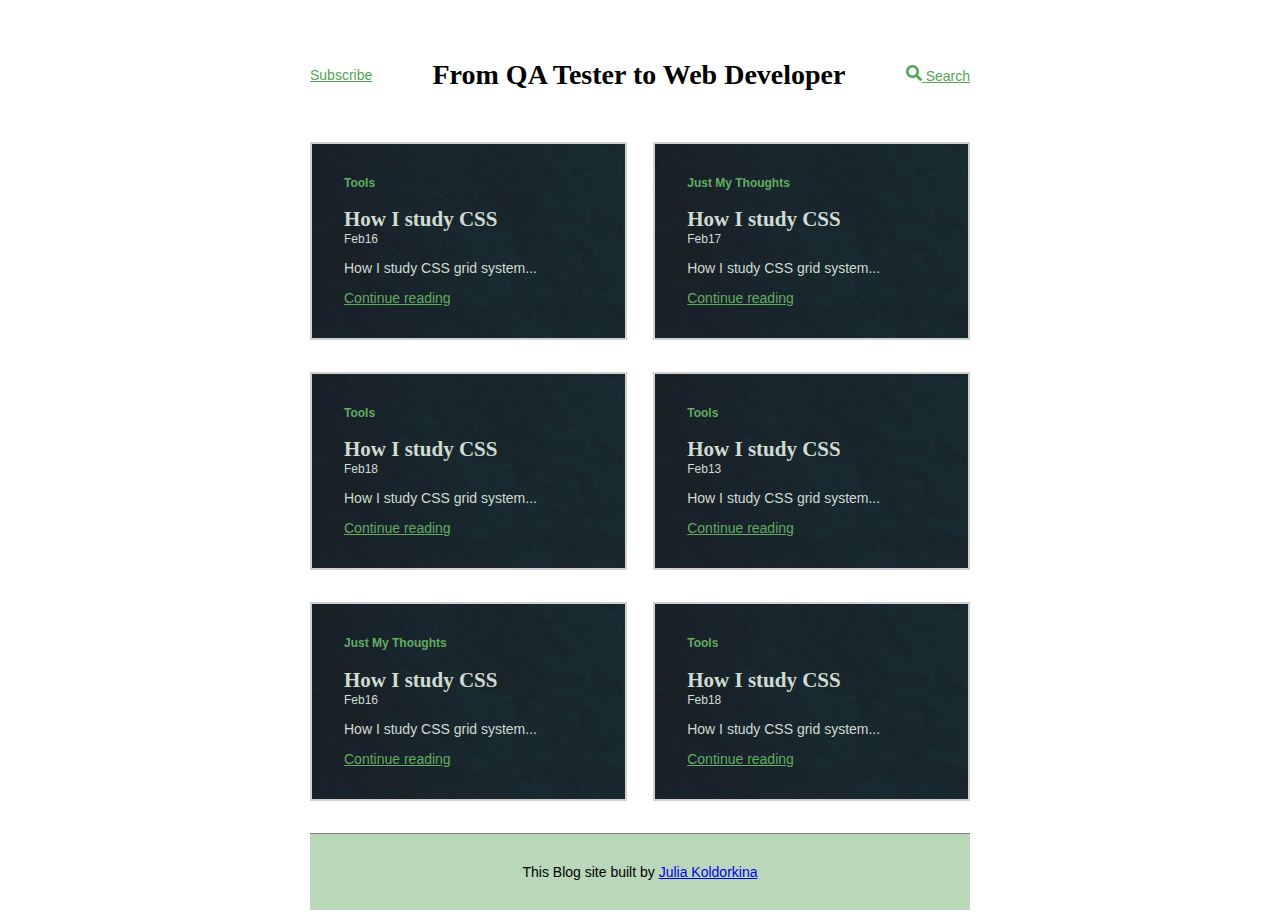
==== index.html @ 3016c1f3 "First commit" ====
<!DOCTYPE html>
<html lang="en">
<head>
    <meta charset="UTF-8">
    <meta name="viewport" content="width=device-width, initial-scale=1.0">
    <meta http-equiv="X-UA-Compatible" content="ie=edge">
    <title>My Pesonal Blog</title>
    <link rel="stylesheet" type="text/css" href="css/style.css">
</head>
<body>
    <div class="container">
        <header class="navbar">
            <a class="navbar__subscribe" href="subscribe.html">Subscribe</a>
            <h1 class="navbar__title">From QA Tester to Web Developer</h1>
            <a class="navbar-search" href="#">
                <svg class="icon--search" aria-hidden="true" focusable="false" data-prefix="fas" data-icon="search" class="svg-inline--fa fa-search fa-w-16" role="img" xmlns="http://www.w3.org/2000/svg" viewBox="0 0 512 512"><path fill="currentColor" d="M505 442.7L405.3 343c-4.5-4.5-10.6-7-17-7H372c27.6-35.3 44-79.7 44-128C416 93.1 322.9 0 208 0S0 93.1 0 208s93.1 208 208 208c48.3 0 92.7-16.4 128-44v16.3c0 6.4 2.5 12.5 7 17l99.7 99.7c9.4 9.4 24.6 9.4 33.9 0l28.3-28.3c9.4-9.4 9.4-24.6.1-34zM208 336c-70.7 0-128-57.2-128-128 0-70.7 57.2-128 128-128 70.7 0 128 57.2 128 128 0 70.7-57.2 128-128 128z"></path></svg>
                <span class="navbar-search-text">Search</span>
            </a>

        </header>
        <main class="post_list">
            <article class="post post--world">
                <header class="post__header">
                    <h3 class="post__tag">Tools</h3>
                    <h2 class="post__title">How I study CSS</h2>
                    <p class="post__date">Feb16</p>
                    <p class="post__summary">
                        How I study CSS grid system...
                    </p>
                </header>
                <a class="post__link" href="post.html">Continue reading</a> 
            </article>

            <article class="post post--world">
                <header class="post__header">
                    <h3 class="post__tag">Just My Thoughts</h3>
                    <h2 class="post__title">How I study CSS</h2>
                    <p class="post__date">Feb17</p>
                    <p class="post__summary">
                        How I study CSS grid system...
                    </p>
                </header>
                <a class="post__link" href="post.html">Continue reading</a> 
            </article>

            <article class="post post--world">
                <header class="post__header">
                    <h3 class="post__tag">Tools</h3>
                    <h2 class="post__title">How I study CSS</h2>
                    <p class="post__date">Feb18</p>
                    <p class="post__summary">
                        How I study CSS grid system...
                    </p>
                </header>
                <a class="post__link" href="post.html">Continue reading</a> 
            </article>

            <article class="post post--world">
                <header class="post__header">
                    <h3 class="post__tag">Tools</h3>
                    <h2 class="post__title">How I study CSS</h2>
                    <p class="post__date">Feb13</p>
                    <p class="post__summary">
                        How I study CSS grid system...
                    </p>
                </header>
                <a class="post__link" href="post.html">Continue reading</a> 
            </article>

            <article class="post post--world">
                <header class="post__header">
                    <h3 class="post__tag">Just My Thoughts</h3>
                    <h2 class="post__title">How I study CSS</h2>
                    <p class="post__date">Feb16</p>
                    <p class="post__summary">
                        How I study CSS grid system...
                    </p>
                </header>
                <a class="post__link" href="post.html">Continue reading</a> 
            </article>

            <article class="post post--world">
                <header class="post__header">
                    <h3 class="post__tag">Tools</h3>
                    <h2 class="post__title">How I study CSS</h2>
                    <p class="post__date">Feb18</p>
                    <p class="post__summary">
                        How I study CSS grid system...
                    </p>
                </header>
                <a class="post__link" href="post.html">Continue reading</a> 
            </article>
        </main>
        <footer class="footer">
            <p>
                This Blog site built by <a href="http://linkedin.com/in/julia-koldorkina" target="_blank">Julia Koldorkina</a>
            </p>
            
        </footer>
    </div>
</body>
</html>
---- css/style.css ----
* {
    box-sizing: border-box;
}

body {
    font-family: sans-serif;
    font-size: 14px;    
}

.container {
    max-width: 660px;
    margin: 0 auto;

}

.navbar {
    display: flex;
    justify-content: space-between;
    align-items: center;
    padding: 2rem 0;
}


.navbar__title {
    font-family: serif;
}

.navbar a {
    color: rgb(81, 164, 81);
}

.icon--search {
    width: 1rem;
    height: 1rem;
}

.post_list {
    display: flex;
    flex-wrap: wrap;
    width: 100%;
    justify-content: space-between;
}

.post_list .post {
    width: 48%;
}

.post {
    border: 2px solid #cccccc;
    padding: 2rem;
    display: flex;
    flex-direction: column;
    justify-content: space-between;
    margin-bottom: 2rem;
    color: rgb(203, 216, 206);
    background-image: url(../images/card-background.jpg);
    opacity: 0.9;
}


.post--world .post__tag {
    color: rgb(81, 164, 81);
}

.post__tag {
    margin-top: 0;
    font-size: .75rem;
    color: grey;
}

.post__link {
    color: rgb(81, 164, 81);

}

.post__title {
    font-family: serif;
    margin-bottom: 0;
}

.post__date {
    font-size: .75rem;
    margin-top: 0;
}


.footer {
    background-color: rgb(186, 215, 186);
    padding: 1rem;
    text-align: center;
    border-top: 1px solid grey;
}
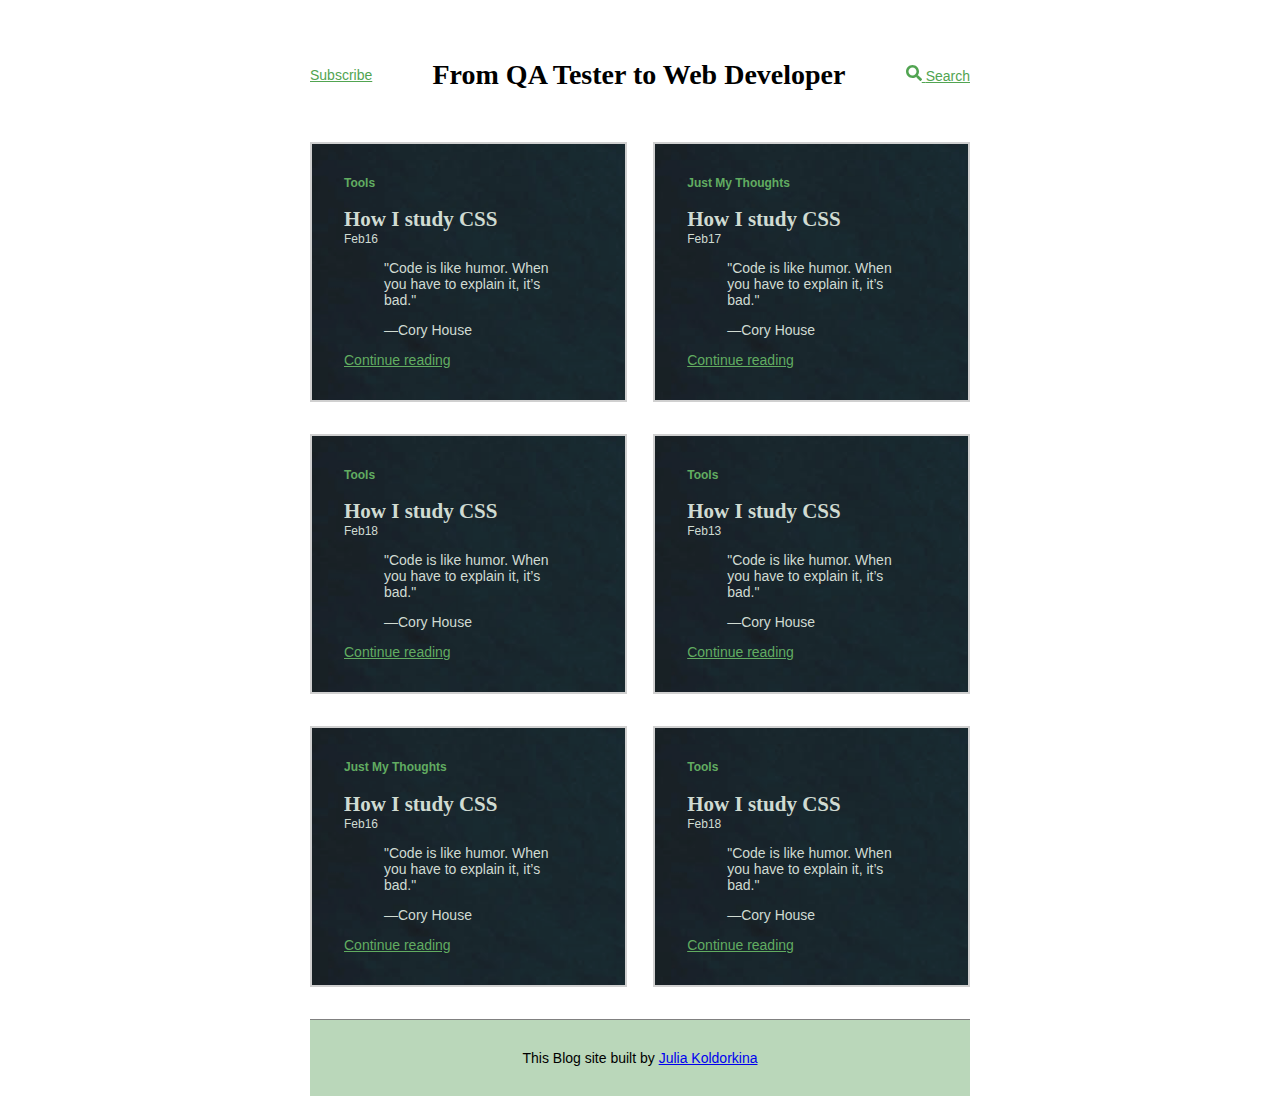
==== commit 4e343b73: "FB icon added and image caption is implemented" ====
--- a/index.html
+++ b/index.html
@@ -25,7 +25,10 @@
                     <h2 class="post__title">How I study CSS</h2>
                     <p class="post__date">Feb16</p>
                     <p class="post__summary">
-                        How I study CSS grid system...
+                        <blockquote cite="https://www.bitnative.com/">
+                            <p>"Code is like humor. When you have to explain it, it’s bad."</p>
+                            <footer>—Cory House</footer>
+                        </blockquote>
                     </p>
                 </header>
                 <a class="post__link" href="post.html">Continue reading</a> 
@@ -37,7 +40,10 @@
                     <h2 class="post__title">How I study CSS</h2>
                     <p class="post__date">Feb17</p>
                     <p class="post__summary">
-                        How I study CSS grid system...
+                        <blockquote cite="https://www.bitnative.com/">
+                            <p>"Code is like humor. When you have to explain it, it’s bad."</p>
+                            <footer>—Cory House</footer>
+                        </blockquote>
                     </p>
                 </header>
                 <a class="post__link" href="post.html">Continue reading</a> 
@@ -49,7 +55,10 @@
                     <h2 class="post__title">How I study CSS</h2>
                     <p class="post__date">Feb18</p>
                     <p class="post__summary">
-                        How I study CSS grid system...
+                        <blockquote cite="https://www.bitnative.com/">
+                            <p>"Code is like humor. When you have to explain it, it’s bad."</p>
+                            <footer>—Cory House</footer>
+                        </blockquote>
                     </p>
                 </header>
                 <a class="post__link" href="post.html">Continue reading</a> 
@@ -61,7 +70,10 @@
                     <h2 class="post__title">How I study CSS</h2>
                     <p class="post__date">Feb13</p>
                     <p class="post__summary">
-                        How I study CSS grid system...
+                        <blockquote cite="https://www.bitnative.com/">
+                            <p>"Code is like humor. When you have to explain it, it’s bad."</p>
+                            <footer>—Cory House</footer>
+                        </blockquote>
                     </p>
                 </header>
                 <a class="post__link" href="post.html">Continue reading</a> 
@@ -73,7 +85,10 @@
                     <h2 class="post__title">How I study CSS</h2>
                     <p class="post__date">Feb16</p>
                     <p class="post__summary">
-                        How I study CSS grid system...
+                        <blockquote cite="https://www.bitnative.com/">
+                            <p>"Code is like humor. When you have to explain it, it’s bad."</p>
+                            <footer>—Cory House</footer>
+                        </blockquote>
                     </p>
                 </header>
                 <a class="post__link" href="post.html">Continue reading</a> 
@@ -85,7 +100,10 @@
                     <h2 class="post__title">How I study CSS</h2>
                     <p class="post__date">Feb18</p>
                     <p class="post__summary">
-                        How I study CSS grid system...
+                        <blockquote cite="https://www.bitnative.com/">
+                            <p>"Code is like humor. When you have to explain it, it’s bad."</p>
+                            <footer>—Cory House</footer>
+                        </blockquote>
                     </p>
                 </header>
                 <a class="post__link" href="post.html">Continue reading</a> 
--- a/css/style.css
+++ b/css/style.css
@@ -1,3 +1,5 @@
+@import url("post-decoration.css");
+
 * {
     box-sizing: border-box;
 }
@@ -45,45 +47,6 @@
     width: 48%;
 }
 
-.post {
-    border: 2px solid #cccccc;
-    padding: 2rem;
-    display: flex;
-    flex-direction: column;
-    justify-content: space-between;
-    margin-bottom: 2rem;
-    color: rgb(203, 216, 206);
-    background-image: url(../images/card-background.jpg);
-    opacity: 0.9;
-}
-
-
-.post--world .post__tag {
-    color: rgb(81, 164, 81);
-}
-
-.post__tag {
-    margin-top: 0;
-    font-size: .75rem;
-    color: grey;
-}
-
-.post__link {
-    color: rgb(81, 164, 81);
-
-}
-
-.post__title {
-    font-family: serif;
-    margin-bottom: 0;
-}
-
-.post__date {
-    font-size: .75rem;
-    margin-top: 0;
-}
-
-
 .footer {
     background-color: rgb(186, 215, 186);
     padding: 1rem;
